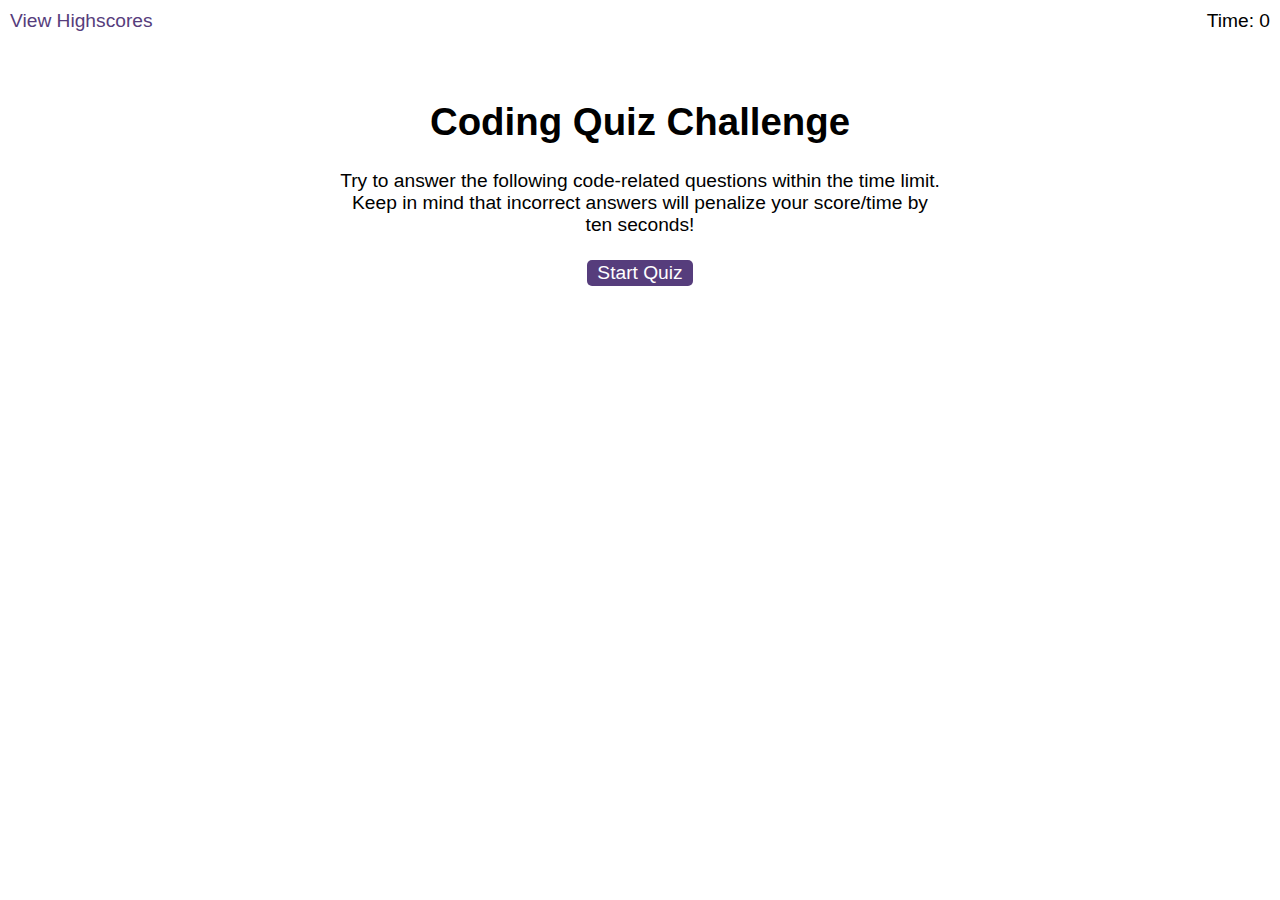
==== index.html @ eaae260a "inital commit" ====
<!DOCTYPE html>
<html lang="en-gb">
  <head>
    <meta charset="UTF-8" />
    <meta name="viewport" content="width=device-width, initial-scale=1.0" />
    <meta http-equiv="X-UA-Compatible" content="ie=edge" />
    <title>Coding Quiz</title>

    <link rel="stylesheet" href="./assets/css/styles.css" />
  </head>

  <body>
    <div class="scores"><a href="highscores.html">View Highscores</a></div>

    <div class="timer">Time: <span id="time">0</span></div>

    <div class="wrapper">
      <div id="start-screen" class="start">
        <h1>Coding Quiz Challenge</h1>
        <p>
          Try to answer the following code-related questions within the time
          limit. Keep in mind that incorrect answers will penalize your
          score/time by ten seconds!
        </p>
        <button id="start">Start Quiz</button>
      </div>

      <div id="questions" class="hide">
        <h2 id="question-title"></h2>
        <div id="choices" class="choices"></div>
      </div>

      <div id="end-screen" class="hide">
        <h2>All done!</h2>
        <p>Your final score is <span id="final-score"></span>.</p>
        <p>
          Enter initials: <input type="text" id="initials" max="3" />
          <button id="submit">Submit</button>
        </p>
      </div>

      <div id="feedback" class="feedback hide"></div>
    </div>

    <script src="./assets/js/questions.js"></script>
    <script src="./assets/js/logic.js"></script>
  </body>
</html>
---- assets/css/styles.css ----
body {
  font-family: Arial;
  font-size: 120%;
}

a {
  color: #563d7c;
  text-decoration: none;
  transition: color 0.1s;
}

a:hover {
  color: #8570a5;
}

button {
  display: inline-block;
  margin: 5px;
  cursor: pointer;
  font-size: 100%;
  background-color: #563d7c;
  border-radius: 5px;
  padding: 2px 10px;
  color: white;
  border: 0;
  transition: background-color 0.1s;
}

button:hover {
  background-color: #8570a5;
}

.choices button {
  display: block;
}

input[type="text"] {
  font-size: 100%;
}

ol {
  padding-left: 0px;
  max-height: 400px;
  overflow: auto;
}

li {
  padding: 5px;
  list-style: decimal inside none;
}

li:nth-child(odd) {
  background-color: #f3edfc;
}

.wrapper {
  margin: 100px auto 0 auto;
  max-width: 600px;
}

.hide {
  display: none;
}

.start {
  text-align: center;
}

.scores {
  position: absolute;
  top: 10px;
  left: 10px;
}

.feedback {
  font-style: italic;
  font-size: 120%;
  margin-top: 20px;
  padding-top: 10px;
  color: gray;
  border-top: 2px solid #ccc;
}

.timer {
  position: absolute;
  top: 10px;
  right: 10px;
}
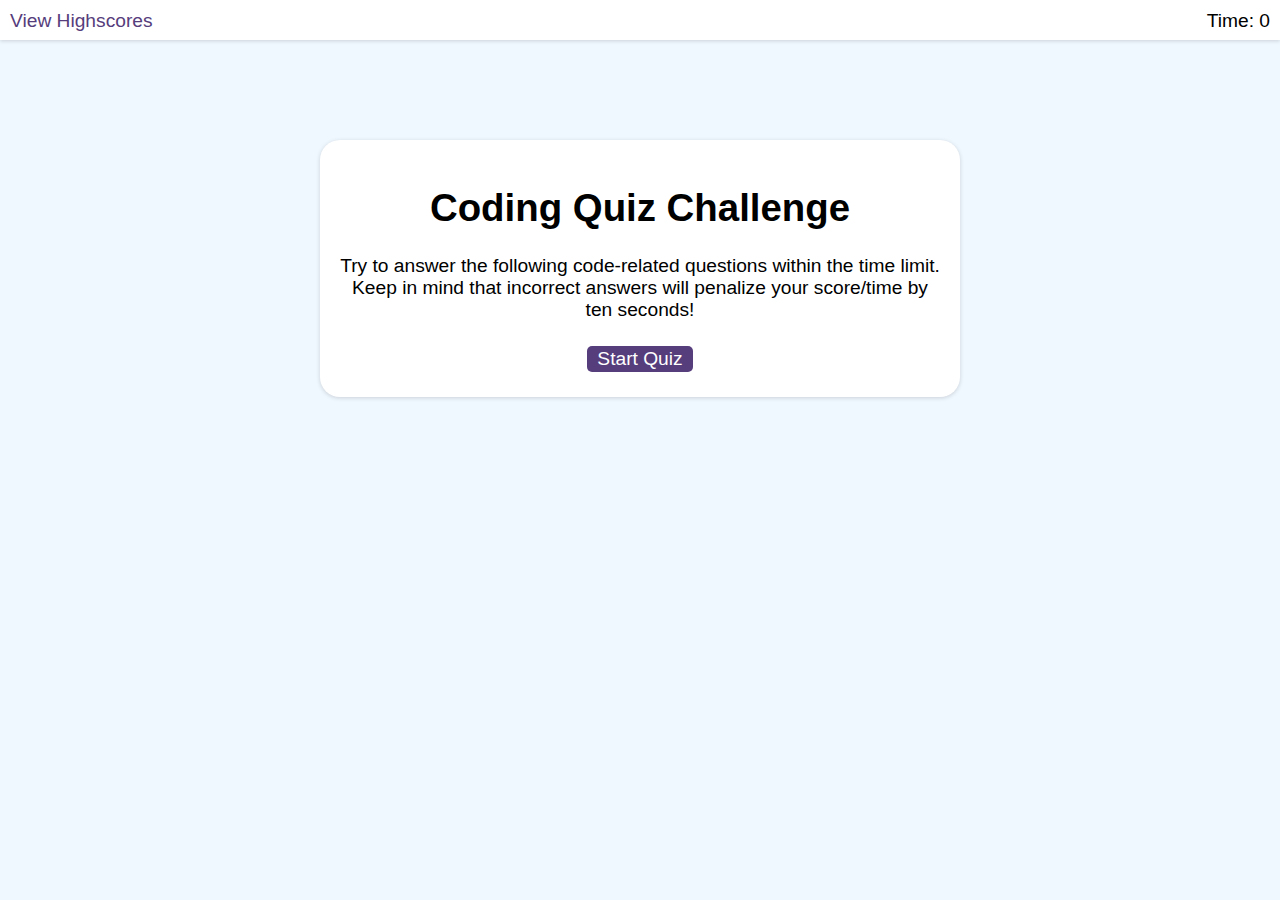
==== commit 9880aeb1: "added some css" ====
--- a/index.html
+++ b/index.html
@@ -10,10 +10,11 @@
   </head>
 
   <body>
-    <div class="scores"><a href="highscores.html">View Highscores</a></div>
+    <div id="headerWrapper">
+      <div class="scores"><a href="highscores.html">View Highscores</a></div>
 
-    <div class="timer">Time: <span id="time">0</span></div>
-
+      <div class="timer">Time: <span id="time">0</span></div>
+    </div>
     <div class="wrapper">
       <div id="start-screen" class="start">
         <h1>Coding Quiz Challenge</h1>
--- a/assets/css/styles.css
+++ b/assets/css/styles.css
@@ -1,6 +1,8 @@
 body {
   font-family: Arial;
   font-size: 120%;
+  background-color: aliceblue;
+  margin: 0;
 }
 
 a {
@@ -32,6 +34,8 @@
 
 .choices button {
   display: block;
+  width: 100%;
+  text-align: left;
 }
 
 input[type="text"] {
@@ -56,6 +60,23 @@
 .wrapper {
   margin: 100px auto 0 auto;
   max-width: 600px;
+  padding: 20px;
+  border-radius: 1.25rem;
+
+}
+.wrapper,
+#headerWrapper{
+  background-color: white;
+  box-shadow: rgba(0, 0, 0, 0.16) 0px 1px 4px;
+}
+#headerWrapper{
+  height:fit-content;
+  width: 100%;
+  height: 40px;
+}
+.warning {
+  color: red;
+  font-weight: bold;
 }
 
 .hide {
@@ -72,6 +93,15 @@
   left: 10px;
 }
 
+#highscores span{
+  float:right;
+}
+#highscores div{
+  padding-left: 25px;
+  font-size: 20px;
+  font-weight: bold;
+}
+
 .feedback {
   font-style: italic;
   font-size: 120%;
